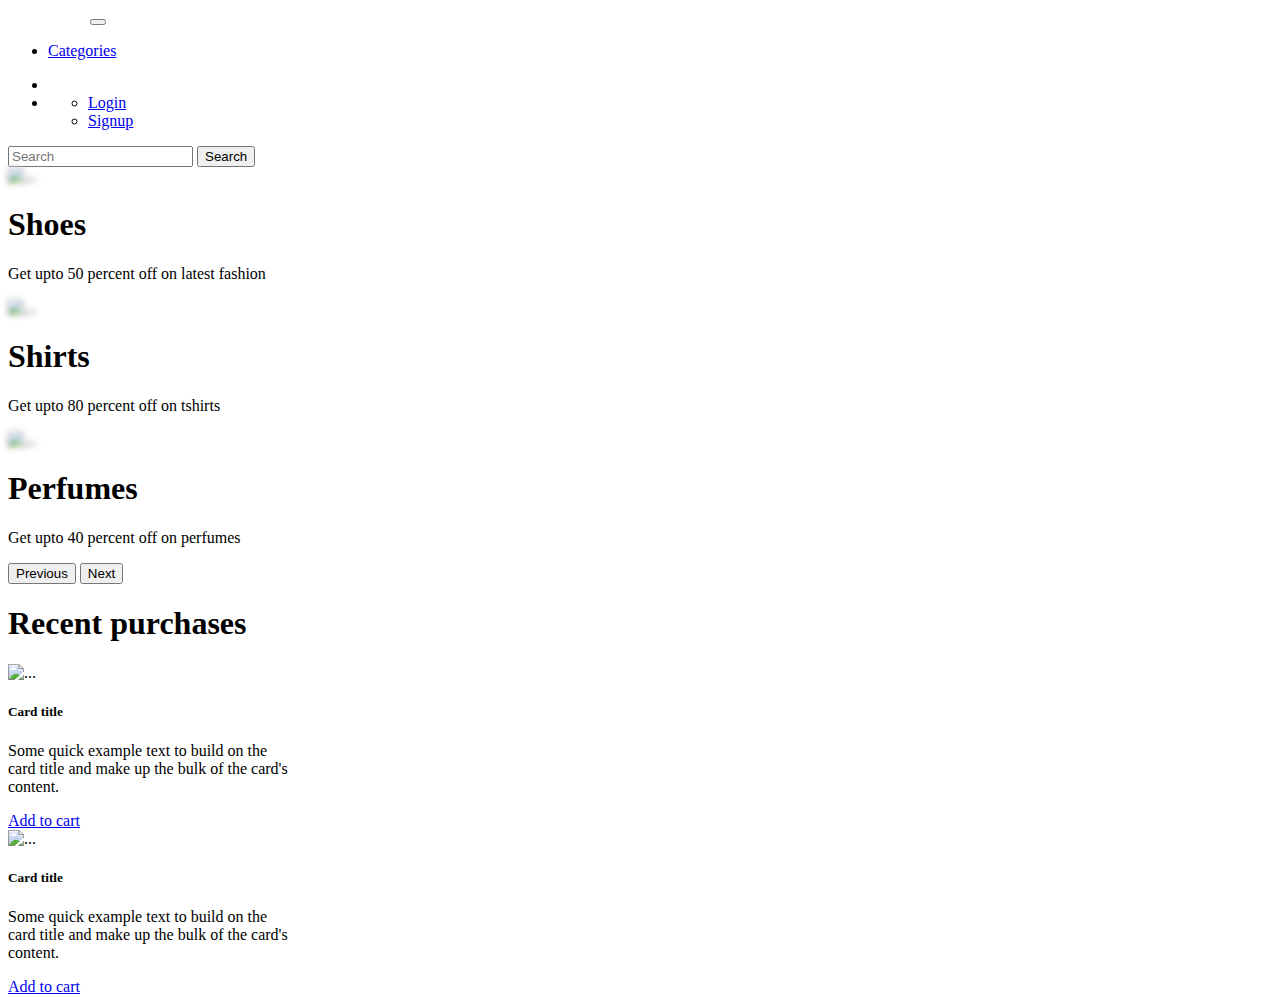
==== index.html @ 46ad5ac4 "From School" ====
<!DOCTYPE html>
<html>

<head>
  <meta charset='utf-8'>
  <meta http-equiv='X-UA-Compatible' content='IE=edge'>
  <title>Page Title</title>
  <meta name='viewport' content='width=device-width, initial-scale=1'>
  <link rel='stylesheet' type='text/css' media='screen' href='styles.css'>
  <link href="https://cdn.jsdelivr.net/npm/bootstrap@5.3.0/dist/css/bootstrap.min.css" rel="stylesheet"
    integrity="sha384-9ndCyUaIbzAi2FUVXJi0CjmCapSmO7SnpJef0486qhLnuZ2cdeRhO02iuK6FUUVM" crossorigin="anonymous">
  <script src="https://cdn.jsdelivr.net/npm/bootstrap@5.3.0/dist/js/bootstrap.bundle.min.js"
    integrity="sha384-geWF76RCwLtnZ8qwWowPQNguL3RmwHVBC9FhGdlKrxdiJJigb/j/68SIy3Te4Bkz"
    crossorigin="anonymous"></script>
  <script src='main.js'></script>
  <script src="https://kit.fontawesome.com/6b6d68c243.js" crossorigin="anonymous"></script>
</head>

<body>
  <nav class="navbar navbar-expand-lg bg-body-tertiary">
    <div class="container-fluid">
      <a class="navbar-brand" href="#">
        <img src="images/SwiftBuy-1.png" alt="Bootstrap" width="250" height="240">
      </a>
      <button class="navbar-toggler" type="button" data-bs-toggle="collapse" data-bs-target="#navbarTogglerDemo02"
        aria-controls="navbarTogglerDemo02" aria-expanded="false" aria-label="Toggle navigation">
        <span class="navbar-toggler-icon"></span>
      </button>
      <div class="collapse navbar-collapse" id="navbarTogglerDemo02">
        <ul class="navbar-nav me-auto mb-2 mb-lg-0">
          <li class="nav-item">
            <a class="nav-link" href="#">Categories</a>
          </li>
        </ul>
        <div>
          <ul class="navbar-nav">
            <li class="nav-item">
              <a class="nav-link" aria-current="page" href="#"><i
                  class="fa-solid fa-cart-shopping fa-xl"></i></i></i></a>
            </li>
            <li class="nav-item dropdown">
              <a class="nav-link dropdown-toggle" href="#" role="button" data-bs-toggle="dropdown"
                aria-expanded="false">
                <i class="fa-solid fa-user fa-xl"></i>
              </a>
              <ul class="dropdown-menu">
                <li><a class="dropdown-item" href="#">Login</a></li>
                <li><a class="dropdown-item" href="#">Signup</a></li>
              </ul>
        </div>
        <form class="d-flex" role="search">
          <input class="form-control me-2" type="search" placeholder="Search" aria-label="Search">
          <button class="btn btn-outline-success" type="submit">Search</button>
        </form>
      </div>
    </div>
  </nav>

  <div id="carouselExampleFade" class="carousel slide carousel-fade">
    <div class="carousel-inner">
      <div class="carousel-item active">
        <img src="https://source.unsplash.com/random/1800x1000/?shoes" class="d-block w-100" alt="...">
        <div class="carousel-caption d-md-block">
          <h1>Shoes</h1>
          <p>Get upto 50 percent off on latest fashion</p>
        </div>
      </div>
      <div class="carousel-item">
        <img src="https://source.unsplash.com/random/1800x1000/?tshirt" class="d-block w-100" alt="...">
        <div class="carousel-caption d-md-block">
          <h1>Shirts</h1>
          <p>Get upto 80 percent off on tshirts</p>
        </div>
      </div>
      <div class="carousel-item">
        <img src="https://source.unsplash.com/random/1800x1000/?perfumes" class="d-block w-100" alt="...">
        <div class="carousel-caption d-md-block">
          <h1>Perfumes</h1>
          <p>Get upto 40 percent off on perfumes</p>
        </div>
      </div>
    </div>
    <button class="carousel-control-prev" type="button" data-bs-target="#carouselExampleFade" data-bs-slide="prev">
      <span class="carousel-control-prev-icon" aria-hidden="true"></span>
      <span class="visually-hidden">Previous</span>
    </button>
    <button class="carousel-control-next" type="button" data-bs-target="#carouselExampleFade" data-bs-slide="next">
      <span class="carousel-control-next-icon" aria-hidden="true"></span>
      <span class="visually-hidden">Next</span>
    </button>
  </div>
  <div class="rec_purchase">
    <h1>Recent purchases</h1>
  </div>
  <div class="row">
    <div class="col-xl-3 col-sm-6">
      <div class="card" style="width: 18rem;">
        <img src="https://source.unsplash.com/random/1800x1000/?shoe" class="card-img-top" alt="...">
        <div class="card-body">
          <h5 class="card-title">Card title</h5>
          <p class="card-text">Some quick example text to build on the card title and make up the bulk of the card's
            content.</p>
          <a href="#" class="btn btn-primary">Add to cart</a>
        </div>
      </div>
    </div>
    <div class="col-xl-3 col-sm-6">
      <div class="card" style="width: 18rem;">
        <img src="https://source.unsplash.com/random/1800x1000/?shoe" class="card-img-top" alt="...">
        <div class="card-body">
          <h5 class="card-title">Card title</h5>
          <p class="card-text">Some quick example text to build on the card title and make up the bulk of the card's
            content.</p>
          <a href="#" class="btn btn-primary">Add to cart</a>
        </div>
      </div>
    </div>
    </div>
  </div>
</body>

</html>
---- styles.css ----
.carousel-item img
{
    filter: blur(3px);
}
.navbar-brand
{
    position:relative;
    right:30px;
    bottom:85px;
    height:75px;
}

.carousel-caption
{
    
    @media (max-width: 767px) 
    {  
        position:absolute;
        top:40%;
    }
}
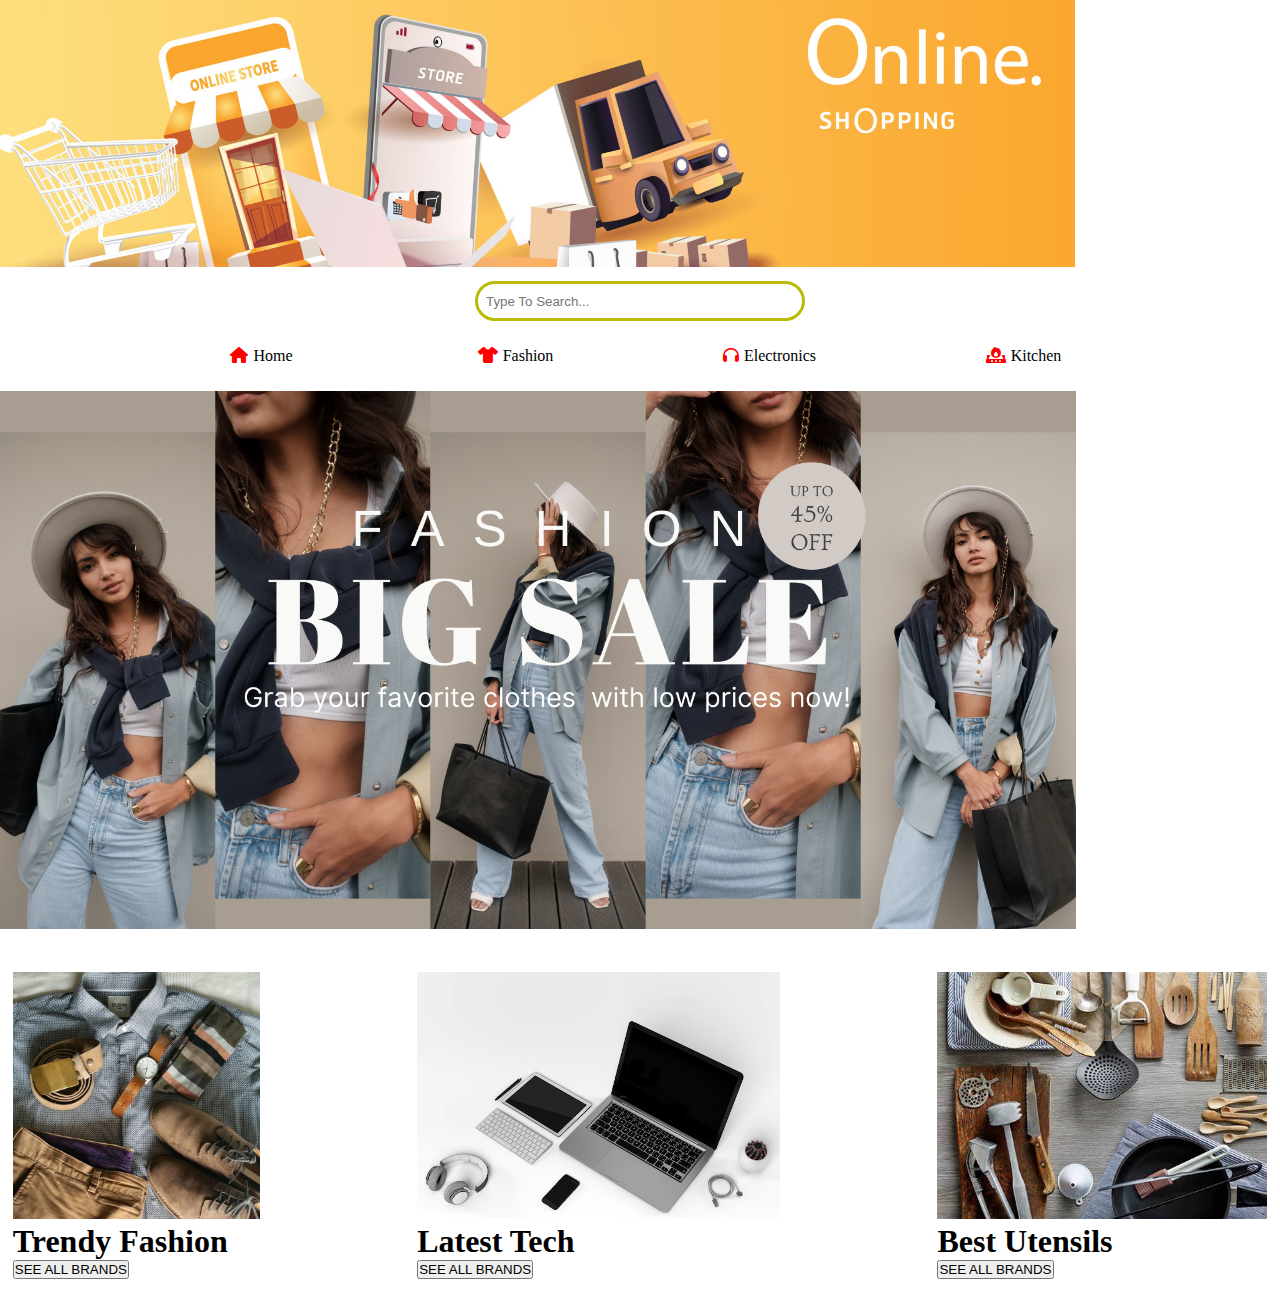
==== commit d0e1362d: "Extra material" ====
--- a/index.html
+++ b/index.html
@@ -1,122 +1,88 @@
-<!DOCTYPE html>
-<html>
-
-<head>
-  <meta charset='utf-8'>
-  <meta http-equiv='X-UA-Compatible' content='IE=edge'>
-  <title>Page Title</title>
-  <meta name='viewport' content='width=device-width, initial-scale=1'>
-  <link rel='stylesheet' type='text/css' media='screen' href='styles.css'>
-  <link href="https://cdn.jsdelivr.net/npm/bootstrap@5.3.0/dist/css/bootstrap.min.css" rel="stylesheet"
-    integrity="sha384-9ndCyUaIbzAi2FUVXJi0CjmCapSmO7SnpJef0486qhLnuZ2cdeRhO02iuK6FUUVM" crossorigin="anonymous">
-  <script src="https://cdn.jsdelivr.net/npm/bootstrap@5.3.0/dist/js/bootstrap.bundle.min.js"
-    integrity="sha384-geWF76RCwLtnZ8qwWowPQNguL3RmwHVBC9FhGdlKrxdiJJigb/j/68SIy3Te4Bkz"
-    crossorigin="anonymous"></script>
-  <script src='main.js'></script>
-  <script src="https://kit.fontawesome.com/6b6d68c243.js" crossorigin="anonymous"></script>
-</head>
-
-<body>
-  <nav class="navbar navbar-expand-lg bg-body-tertiary">
-    <div class="container-fluid">
-      <a class="navbar-brand" href="#">
-        <img src="images/SwiftBuy-1.png" alt="Bootstrap" width="250" height="240">
-      </a>
-      <button class="navbar-toggler" type="button" data-bs-toggle="collapse" data-bs-target="#navbarTogglerDemo02"
-        aria-controls="navbarTogglerDemo02" aria-expanded="false" aria-label="Toggle navigation">
-        <span class="navbar-toggler-icon"></span>
-      </button>
-      <div class="collapse navbar-collapse" id="navbarTogglerDemo02">
-        <ul class="navbar-nav me-auto mb-2 mb-lg-0">
-          <li class="nav-item">
-            <a class="nav-link" href="#">Categories</a>
-          </li>
-        </ul>
-        <div>
-          <ul class="navbar-nav">
-            <li class="nav-item">
-              <a class="nav-link" aria-current="page" href="#"><i
-                  class="fa-solid fa-cart-shopping fa-xl"></i></i></i></a>
-            </li>
-            <li class="nav-item dropdown">
-              <a class="nav-link dropdown-toggle" href="#" role="button" data-bs-toggle="dropdown"
-                aria-expanded="false">
-                <i class="fa-solid fa-user fa-xl"></i>
-              </a>
-              <ul class="dropdown-menu">
-                <li><a class="dropdown-item" href="#">Login</a></li>
-                <li><a class="dropdown-item" href="#">Signup</a></li>
-              </ul>
-        </div>
-        <form class="d-flex" role="search">
-          <input class="form-control me-2" type="search" placeholder="Search" aria-label="Search">
-          <button class="btn btn-outline-success" type="submit">Search</button>
-        </form>
-      </div>
-    </div>
-  </nav>
-
-  <div id="carouselExampleFade" class="carousel slide carousel-fade">
-    <div class="carousel-inner">
-      <div class="carousel-item active">
-        <img src="https://source.unsplash.com/random/1800x1000/?shoes" class="d-block w-100" alt="...">
-        <div class="carousel-caption d-md-block">
-          <h1>Shoes</h1>
-          <p>Get upto 50 percent off on latest fashion</p>
-        </div>
-      </div>
-      <div class="carousel-item">
-        <img src="https://source.unsplash.com/random/1800x1000/?tshirt" class="d-block w-100" alt="...">
-        <div class="carousel-caption d-md-block">
-          <h1>Shirts</h1>
-          <p>Get upto 80 percent off on tshirts</p>
-        </div>
-      </div>
-      <div class="carousel-item">
-        <img src="https://source.unsplash.com/random/1800x1000/?perfumes" class="d-block w-100" alt="...">
-        <div class="carousel-caption d-md-block">
-          <h1>Perfumes</h1>
-          <p>Get upto 40 percent off on perfumes</p>
-        </div>
-      </div>
-    </div>
-    <button class="carousel-control-prev" type="button" data-bs-target="#carouselExampleFade" data-bs-slide="prev">
-      <span class="carousel-control-prev-icon" aria-hidden="true"></span>
-      <span class="visually-hidden">Previous</span>
-    </button>
-    <button class="carousel-control-next" type="button" data-bs-target="#carouselExampleFade" data-bs-slide="next">
-      <span class="carousel-control-next-icon" aria-hidden="true"></span>
-      <span class="visually-hidden">Next</span>
-    </button>
-  </div>
-  <div class="rec_purchase">
-    <h1>Recent purchases</h1>
-  </div>
-  <div class="row">
-    <div class="col-xl-3 col-sm-6">
-      <div class="card" style="width: 18rem;">
-        <img src="https://source.unsplash.com/random/1800x1000/?shoe" class="card-img-top" alt="...">
-        <div class="card-body">
-          <h5 class="card-title">Card title</h5>
-          <p class="card-text">Some quick example text to build on the card title and make up the bulk of the card's
-            content.</p>
-          <a href="#" class="btn btn-primary">Add to cart</a>
-        </div>
-      </div>
-    </div>
-    <div class="col-xl-3 col-sm-6">
-      <div class="card" style="width: 18rem;">
-        <img src="https://source.unsplash.com/random/1800x1000/?shoe" class="card-img-top" alt="...">
-        <div class="card-body">
-          <h5 class="card-title">Card title</h5>
-          <p class="card-text">Some quick example text to build on the card title and make up the bulk of the card's
-            content.</p>
-          <a href="#" class="btn btn-primary">Add to cart</a>
-        </div>
-      </div>
-    </div>
-    </div>
-  </div>
-</body>
-
+<!DOCTYPE html>
+<html lang="en">
+    <body1 style="background-color:yellow;">   </body1>
+
+<head>
+    <meta charset="UTF-8">
+    <meta name="viewport" content="width=device-width, initial-scale=1.0">
+    <title>E Commerce</title>
+    <!-- connecting font-awesome -->
+    <link rel="stylesheet"href="https://cdnjs.cloudflare.com/ajax/libs/font-awesome/6.4.0/css/all.min.css">
+    <!-- connecting style.css -->
+    <link rel="stylesheet"href="style.css">
+    <!-- joining google fonts (robota)-->
+    <link rel="preconnect" href="https://fonts.googleapis.com">
+<link rel="preconnect" href="https://fonts.gstatic.com" crossorigin>
+<link href="https://fonts.googleapis.com/css2?family=Roboto:wght@300&display=swap" rel="stylesheet">
+
+</head>
+<body>
+    
+ <!-- Displaying logo -->
+ <img  src="logo_banner.jpg"height=267 />
+</body>
+<!-- New Body For SEarch Bar -->
+<body2>  
+<!-- Adding Search Bar -->
+   <div class="main">
+    <input type="Search" placeholder="Type To Search...">
+   </div>
+   
+</body2>
+
+<body4>
+    <header>
+    <nav1 class="nav1">
+      <ul>
+        <li><a href="index.html" ><i class="fa fa-home"></i>Home</a></li>
+        <li><a href="fashion_sub_home.html" ><i class="fa-solid fa-shirt"></i>Fashion</a></li>
+        <li><a href="electronics_sub_home.html" ><i class="fa-solid fa-headphones"></i>Electronics</a></li>
+        <li><a href="kitchen_sub_home.html" ><i class="fa-solid fa-fire-burner"></i>Kitchen</a></li>
+        
+      </ul>
+    </nav1>
+     <body3> 
+        <img src="sale banner.jpg"height=538>
+    </body3> 
+    <!-- Top section completed -->
+    
+    </header>
+
+    <div class="card-container">
+    <!-- fashion starts -->
+    
+    <div class="card">
+    <div>
+    <img src="FASHION_home.jpg"alt=" "height="247">
+</div>
+    <h1>Trendy Fashion</h1>
+    <span>
+       
+    </span>
+    <button>SEE ALL BRANDS</button>
+</div>
+<!-- electronics start -->
+    <div class="card">
+    <div>
+    <img src="electronics_home.webp"alt=" "height="247">
+</div>
+    <h1>Latest Tech</h1>
+    <span>
+       
+    </span>
+    <button>SEE ALL BRANDS</button>
+    </div>
+<!-- kitichen starts -->
+    <div class="card">
+    <div>
+    <img src="kitichen_uts.jfif"alt=" "height="247">
+    </div>
+    <h1>Best Utensils</h1>
+    <span>
+     </span>
+    <button>SEE ALL BRANDS</button>
+    </div>
+</div>
+</body4>
+
 </html>--- a/style.css
+++ b/style.css
@@ -0,0 +1,64 @@
+*{padding:0;margin:0;box-sizing: border-box;}
+
+:root{
+    --primary:indianred
+    --secondary:rgba(15,10,29,0.849)
+
+}
+.main{
+    width: 330px;
+    border: 3px solid rgb(186, 186, 7);
+    padding: 8px;
+    border-radius: 30px;
+}
+input{
+    background:transparent;
+    border: 0px;
+    outline:0px;
+    width:300px
+}
+body2{
+    display: flex;
+    justify-content: center;
+    margin-top: 10px
+    }
+    .nav1{
+        width:100%;
+        height:70px;
+        line-height: 70px;
+    }
+    .nav1 ul{
+        list-style: none;
+        text-align: center;
+    }
+    .nav1 ul li{
+        display: inline-block;
+        width: 250px;
+    }
+    .nav1 ul li a{
+        text-decoration: none;
+        color:black;
+        
+        display: block;
+    }
+    .nav1 ul li a:hover{
+        color: #ff0000;
+    }
+    .nav1 ul li a i{
+        color: #ff0000;
+        margin: 0px 5px;
+    }
+
+     .card-container{
+    width: 100%;
+    display: flex;
+    justify-content: space-between;
+    align-items: center;
+    cursor: pointer;
+    
+    } 
+    .card-container .card{
+        flex-basis: 20%;
+        padding: 0.8rem;
+    }
+    